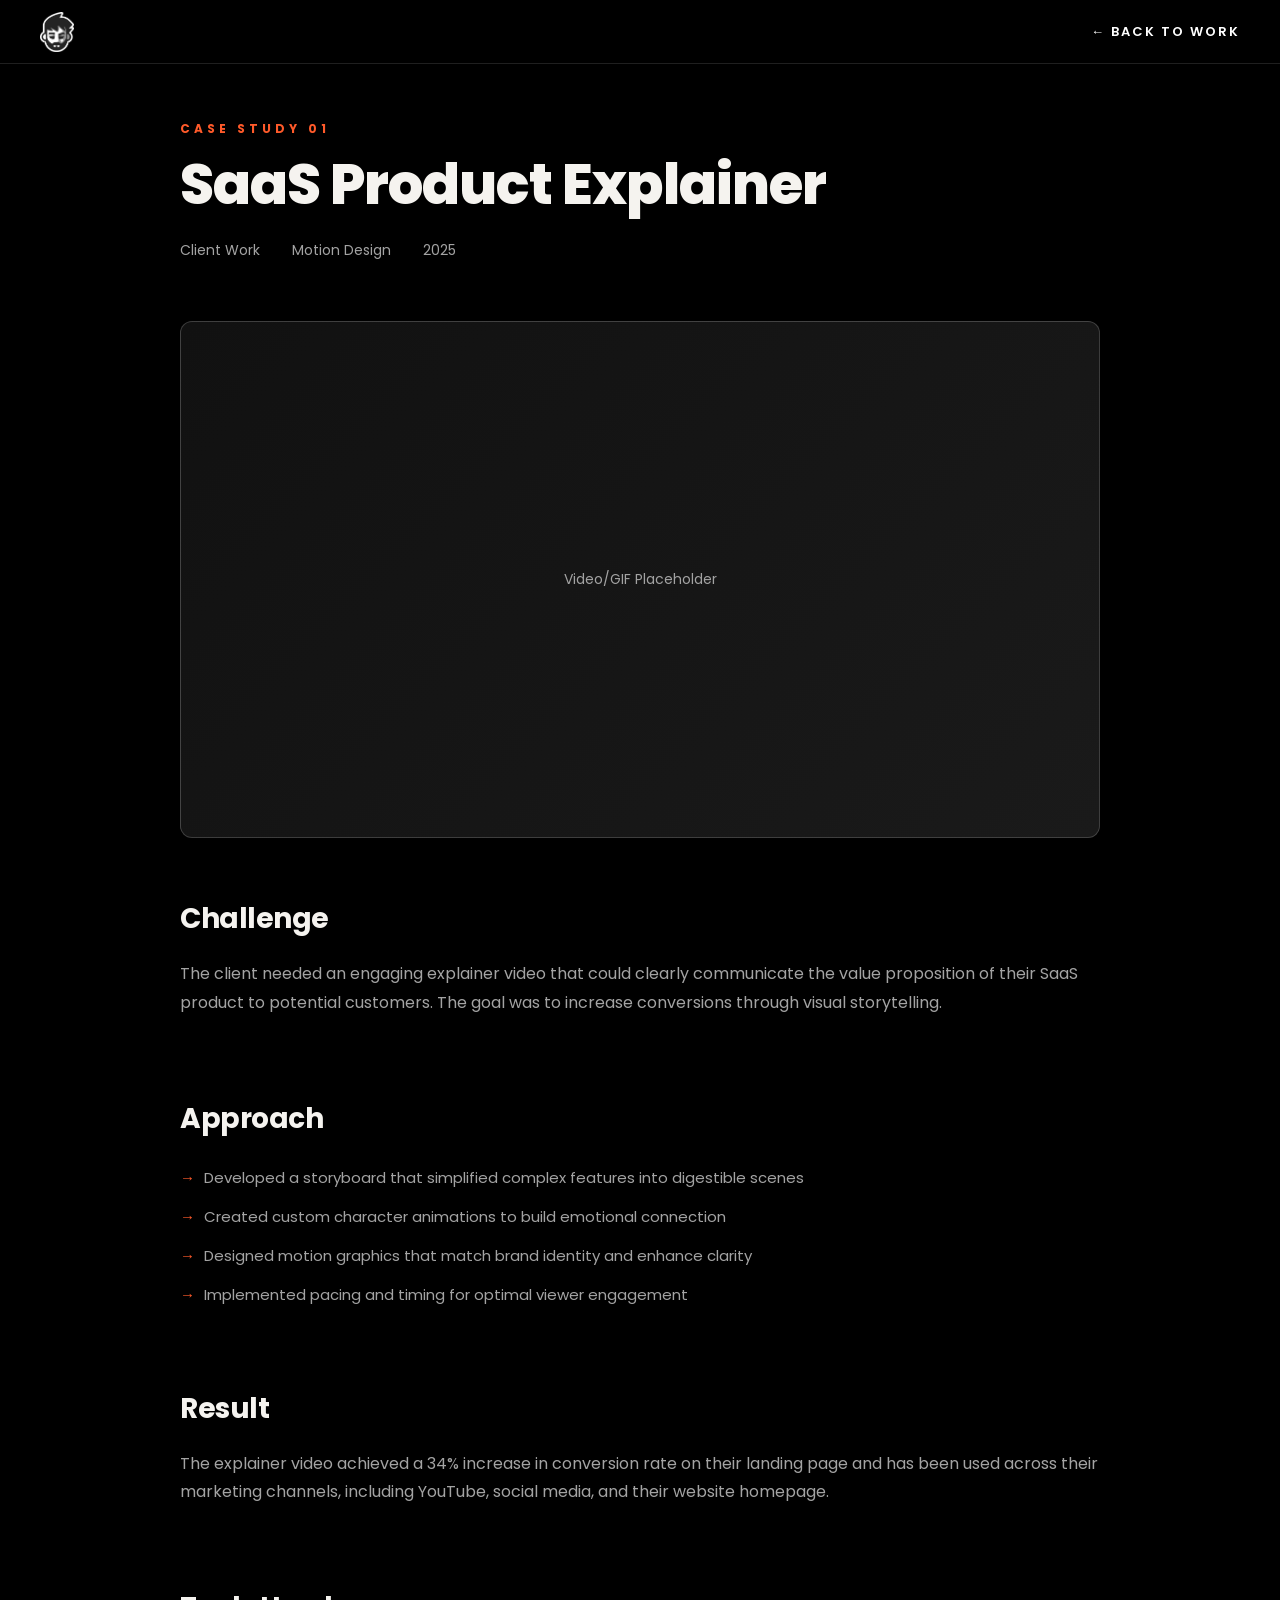
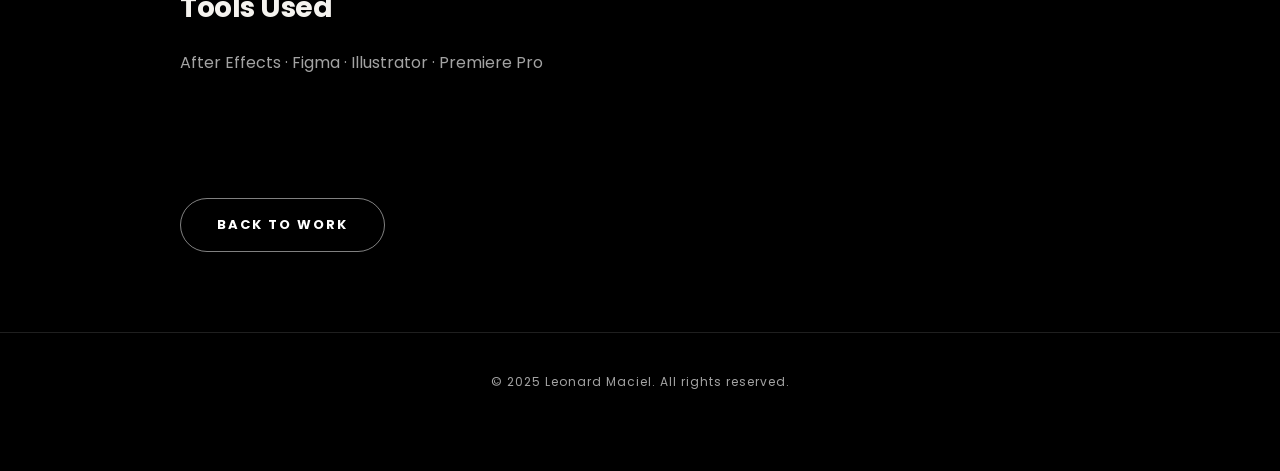
==== case-1.html @ 132938b1 "Portfolio pronto para GitHub Pages" ====
<!DOCTYPE html>
<html lang="en">
<head>
<meta charset="UTF-8">
<meta name="viewport" content="width=device-width, initial-scale=1.0">
<title>SaaS Product Explainer | Leonard Maciel</title>
<link href="https://fonts.googleapis.com/css2?family=Poppins:wght@400;500;600;700;800&display=swap" rel="preload" as="style">
<link href="https://fonts.googleapis.com/css2?family=Poppins:wght@400;500;600;700;800&display=swap" rel="stylesheet">
<style>
  :root {
    --bg: #000000;
    --ink: #F5F3EF;
    --muted: #A3A3A3;
    --accent: #FF5A2A;
    --card-bg: #111111;
    --white: #FFFFFF;
  }

  * { margin: 0; padding: 0; box-sizing: border-box; }

  html {
    scroll-behavior: smooth;
    font-family: 'Poppins', sans-serif;
  }

  body {
    background: var(--bg);
    color: var(--ink);
    -webkit-font-smoothing: antialiased;
  }

  nav {
    position: fixed;
    top: 0;
    left: 0;
    right: 0;
    height: 64px;
    display: flex;
    align-items: center;
    justify-content: space-between;
    padding: 0 40px;
    z-index: 100;
    background: var(--bg);
    backdrop-filter: blur(16px);
    border-bottom: 1px solid rgba(255,255,255,0.12);
  }

  .nav-logo {
    font-size: 15px;
    font-weight: 700;
    letter-spacing: 1.5px;
    text-transform: uppercase;
    color: var(--white);
    text-decoration: none;
    display: flex;
    align-items: center;
    gap: 8px;
  }

  .nav-logo img {
    height: 40px;
    width: auto;
    border-radius: 4px;
  }

  .nav-back {
    text-decoration: none;
    color: var(--white);
    font-size: 13px;
    font-weight: 600;
    letter-spacing: 2px;
    text-transform: uppercase;
    transition: color 0.3s;
  }

  .nav-back:hover { color: var(--accent); }

  .container {
    max-width: 1000px;
    margin: 0 auto;
    padding: 120px 40px 80px;
  }

  .case-header {
    margin-bottom: 60px;
  }

  .case-label {
    font-size: 12px;
    font-weight: 700;
    letter-spacing: 4px;
    text-transform: uppercase;
    color: var(--accent);
    margin-bottom: 16px;
  }

  h1 {
    font-size: clamp(32px, 5vw, 56px);
    font-weight: 800;
    letter-spacing: -1px;
    line-height: 1.1;
    margin-bottom: 24px;
  }

  .case-meta {
    display: flex;
    gap: 32px;
    font-size: 14px;
    color: var(--muted);
  }

  .case-hero {
    width: 100%;
    aspect-ratio: 16/9;
    background: linear-gradient(135deg, var(--card-bg), #1A1A1A);
    border: 1px solid rgba(255,255,255,0.18);
    backdrop-filter: blur(6px);
    -webkit-backdrop-filter: blur(6px);
    border-radius: 12px;
    display: flex;
    align-items: center;
    justify-content: center;
    margin: 60px 0;
    color: var(--muted);
    font-size: 14px;
  }

  .case-section {
    margin-bottom: 80px;
  }

  .case-section h2 {
    font-size: 28px;
    font-weight: 700;
    letter-spacing: -0.5px;
    margin-bottom: 20px;
    color: var(--ink);
  }

  .case-section p {
    font-size: 16px;
    line-height: 1.8;
    color: var(--muted);
    margin-bottom: 16px;
  }

  .case-list {
    list-style: none;
    margin: 24px 0;
  }

  .case-list li {
    font-size: 15px;
    line-height: 1.8;
    color: var(--muted);
    margin-bottom: 12px;
    padding-left: 24px;
    position: relative;
  }

  .case-list li::before {
    content: '→';
    position: absolute;
    left: 0;
    color: var(--accent);
    font-weight: 700;
  }

  .case-cta {
    display: inline-block;
    margin-top: 40px;
    padding: 16px 36px;
    background: transparent;
    border: 1px solid rgba(255,255,255,0.5);
    color: var(--white);
    text-decoration: none;
    font-size: 13px;
    font-weight: 700;
    letter-spacing: 2px;
    text-transform: uppercase;
    border-radius: 50px;
    transition: background 0.3s;
  }

  .case-cta:hover { background: var(--accent); }

  footer {
    padding: 40px 40px 80px;
    text-align: center;
    border-top: 1px solid rgba(255,255,255,0.12);
  }

  footer p {
    font-size: 12px;
    color: var(--muted);
    letter-spacing: 1px;
  }

  @media (max-width: 768px) {
    nav { padding: 0 20px; }
    .container { padding: 100px 24px 60px; }
    .case-meta { flex-direction: column; gap: 8px; }
  }
</style>
</head>
<body>

<nav>
  <a href="index.html" class="nav-logo">
    <img src="images/logo.png" alt="Leonard Tavares logo">
  </a>
  <a href="index.html?from=case-1#work" class="nav-back">← Back to Work</a>
</nav>

<div class="container">
  <div class="case-header">
    <div class="case-label">Case Study 01</div>
    <h1>SaaS Product Explainer</h1>
    <div class="case-meta">
      <span>Client Work</span>
      <span>Motion Design</span>
      <span>2025</span>
    </div>
  </div>

  <div class="case-hero">Video/GIF Placeholder</div>

  <div class="case-section">
    <h2>Challenge</h2>
    <p>The client needed an engaging explainer video that could clearly communicate the value proposition of their SaaS product to potential customers. The goal was to increase conversions through visual storytelling.</p>
  </div>

  <div class="case-section">
    <h2>Approach</h2>
    <ul class="case-list">
      <li>Developed a storyboard that simplified complex features into digestible scenes</li>
      <li>Created custom character animations to build emotional connection</li>
      <li>Designed motion graphics that match brand identity and enhance clarity</li>
      <li>Implemented pacing and timing for optimal viewer engagement</li>
    </ul>
  </div>

  <div class="case-section">
    <h2>Result</h2>
    <p>The explainer video achieved a 34% increase in conversion rate on their landing page and has been used across their marketing channels, including YouTube, social media, and their website homepage.</p>
  </div>

  <div class="case-section">
    <h2>Tools Used</h2>
    <p>After Effects · Figma · Illustrator · Premiere Pro</p>
  </div>

  <a href="index.html?from=case-1#work" class="case-cta">Back to Work</a>
</div>

<footer>
  <p>&copy; 2025 Leonard Maciel. All rights reserved.</p>
</footer>

</body>
</html>
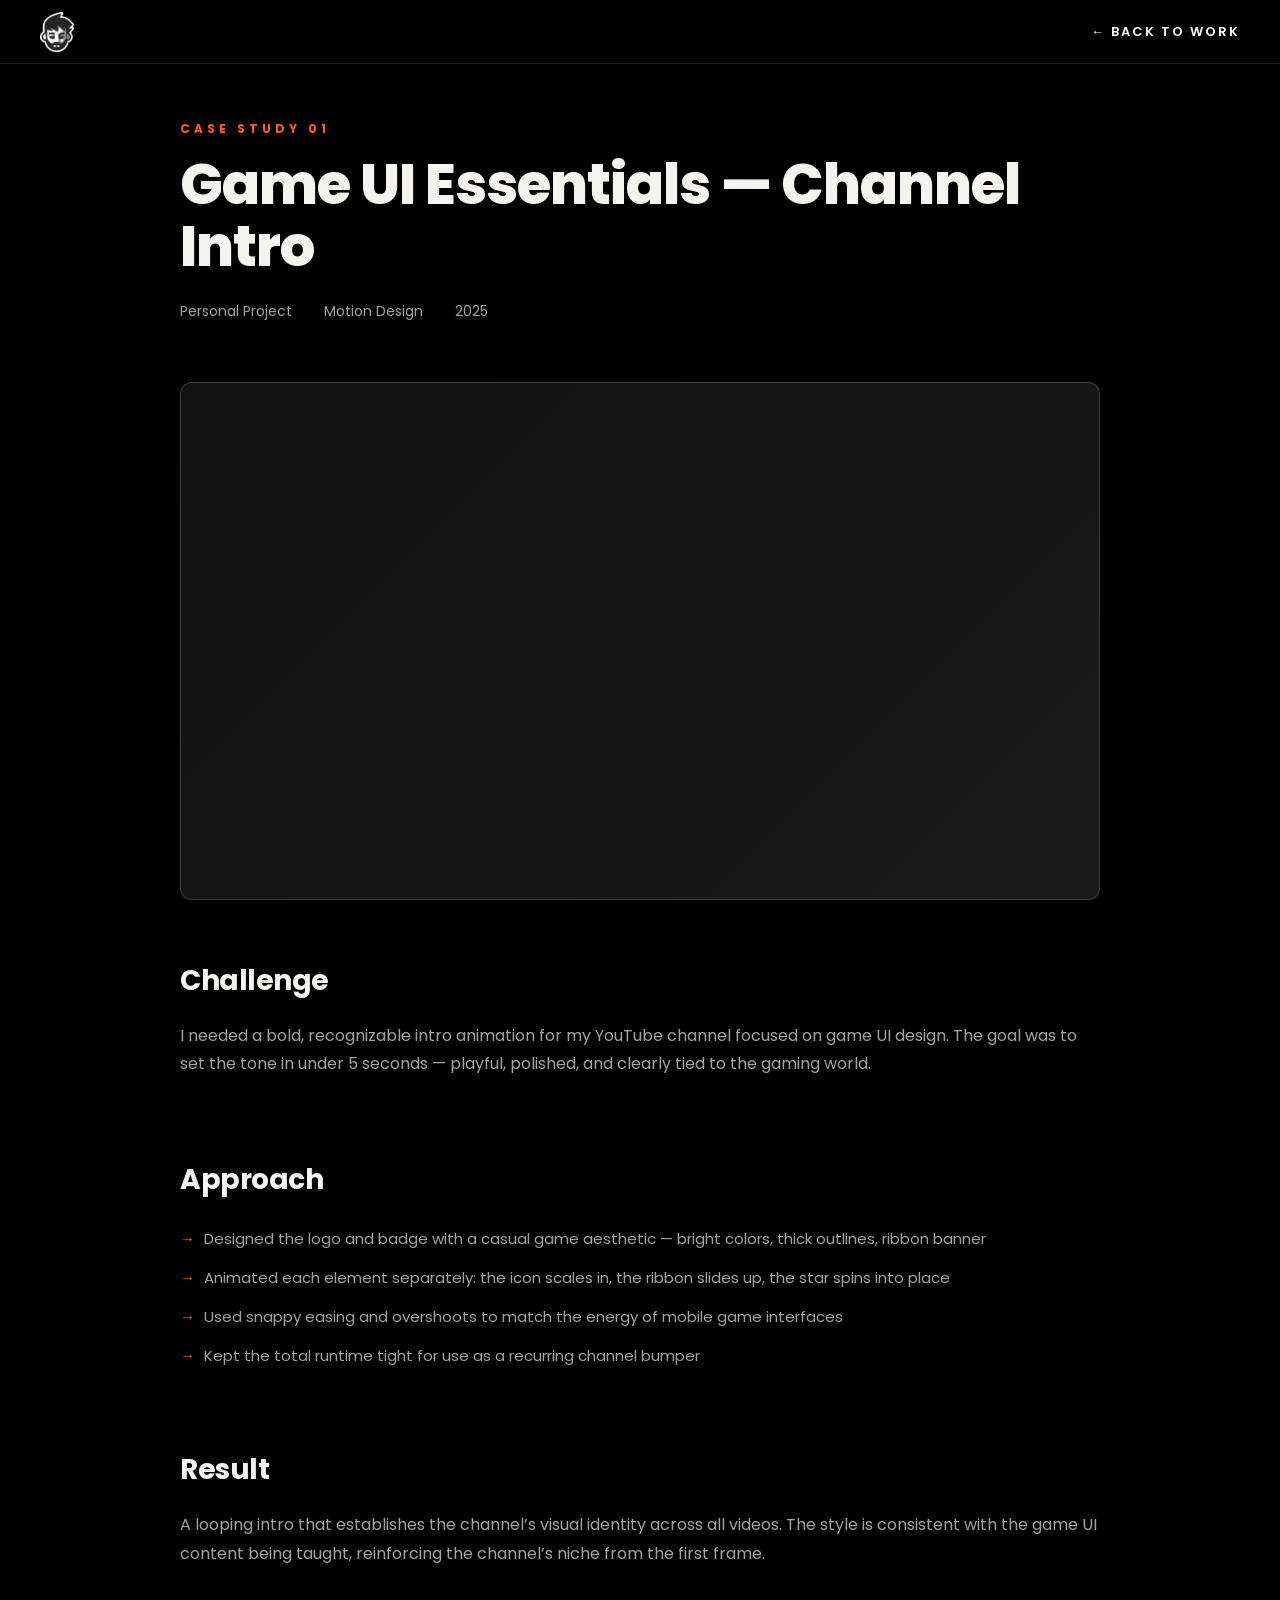
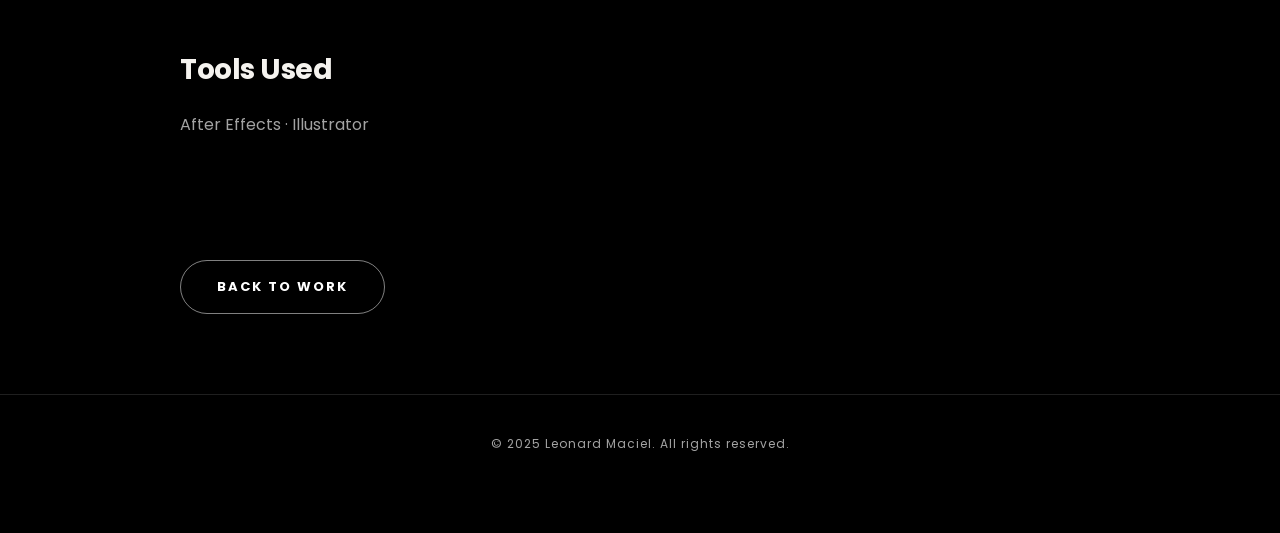
==== commit c6f354e6: "Update Case 1: Game UI Essentials text and video" ====
--- a/case-1.html
+++ b/case-1.html
@@ -3,7 +3,9 @@
 <head>
 <meta charset="UTF-8">
 <meta name="viewport" content="width=device-width, initial-scale=1.0">
-<title>SaaS Product Explainer | Leonard Maciel</title>
+<title>Game UI Essentials | Leonard Maciel</title>
+<link rel="icon" type="image/png" href="images/logo.png">
+<link rel="apple-touch-icon" href="images/logo.png">
 <link href="https://fonts.googleapis.com/css2?family=Poppins:wght@400;500;600;700;800&display=swap" rel="preload" as="style">
 <link href="https://fonts.googleapis.com/css2?family=Poppins:wght@400;500;600;700;800&display=swap" rel="stylesheet">
 <style>
@@ -206,7 +208,7 @@
 <body>
 
 <nav>
-  <a href="index.html" class="nav-logo">
+  <a href="index.html#home" class="nav-logo">
     <img src="images/logo.png" alt="Leonard Tavares logo">
   </a>
   <a href="index.html?from=case-1#work" class="nav-back">← Back to Work</a>
@@ -215,39 +217,43 @@
 <div class="container">
   <div class="case-header">
     <div class="case-label">Case Study 01</div>
-    <h1>SaaS Product Explainer</h1>
+    <h1>Game UI Essentials — Channel Intro</h1>
     <div class="case-meta">
-      <span>Client Work</span>
+      <span>Personal Project</span>
       <span>Motion Design</span>
       <span>2025</span>
     </div>
   </div>
 
-  <div class="case-hero">Video/GIF Placeholder</div>
+  <div class="case-hero" style="overflow: hidden; padding: 0;">
+    <video autoplay muted loop playsinline style="width: 100%; height: 100%; object-fit: cover; border-radius: 11px;">
+      <source src="images/case 1/animation.mp4" type="video/mp4">
+    </video>
+  </div>
 
   <div class="case-section">
     <h2>Challenge</h2>
-    <p>The client needed an engaging explainer video that could clearly communicate the value proposition of their SaaS product to potential customers. The goal was to increase conversions through visual storytelling.</p>
+    <p>I needed a bold, recognizable intro animation for my YouTube channel focused on game UI design. The goal was to set the tone in under 5 seconds — playful, polished, and clearly tied to the gaming world.</p>
   </div>
 
   <div class="case-section">
     <h2>Approach</h2>
     <ul class="case-list">
-      <li>Developed a storyboard that simplified complex features into digestible scenes</li>
-      <li>Created custom character animations to build emotional connection</li>
-      <li>Designed motion graphics that match brand identity and enhance clarity</li>
-      <li>Implemented pacing and timing for optimal viewer engagement</li>
+      <li>Designed the logo and badge with a casual game aesthetic — bright colors, thick outlines, ribbon banner</li>
+      <li>Animated each element separately: the icon scales in, the ribbon slides up, the star spins into place</li>
+      <li>Used snappy easing and overshoots to match the energy of mobile game interfaces</li>
+      <li>Kept the total runtime tight for use as a recurring channel bumper</li>
     </ul>
   </div>
 
   <div class="case-section">
     <h2>Result</h2>
-    <p>The explainer video achieved a 34% increase in conversion rate on their landing page and has been used across their marketing channels, including YouTube, social media, and their website homepage.</p>
+    <p>A looping intro that establishes the channel’s visual identity across all videos. The style is consistent with the game UI content being taught, reinforcing the channel’s niche from the first frame.</p>
   </div>
 
   <div class="case-section">
     <h2>Tools Used</h2>
-    <p>After Effects · Figma · Illustrator · Premiere Pro</p>
+    <p>After Effects · Illustrator</p>
   </div>
 
   <a href="index.html?from=case-1#work" class="case-cta">Back to Work</a>
